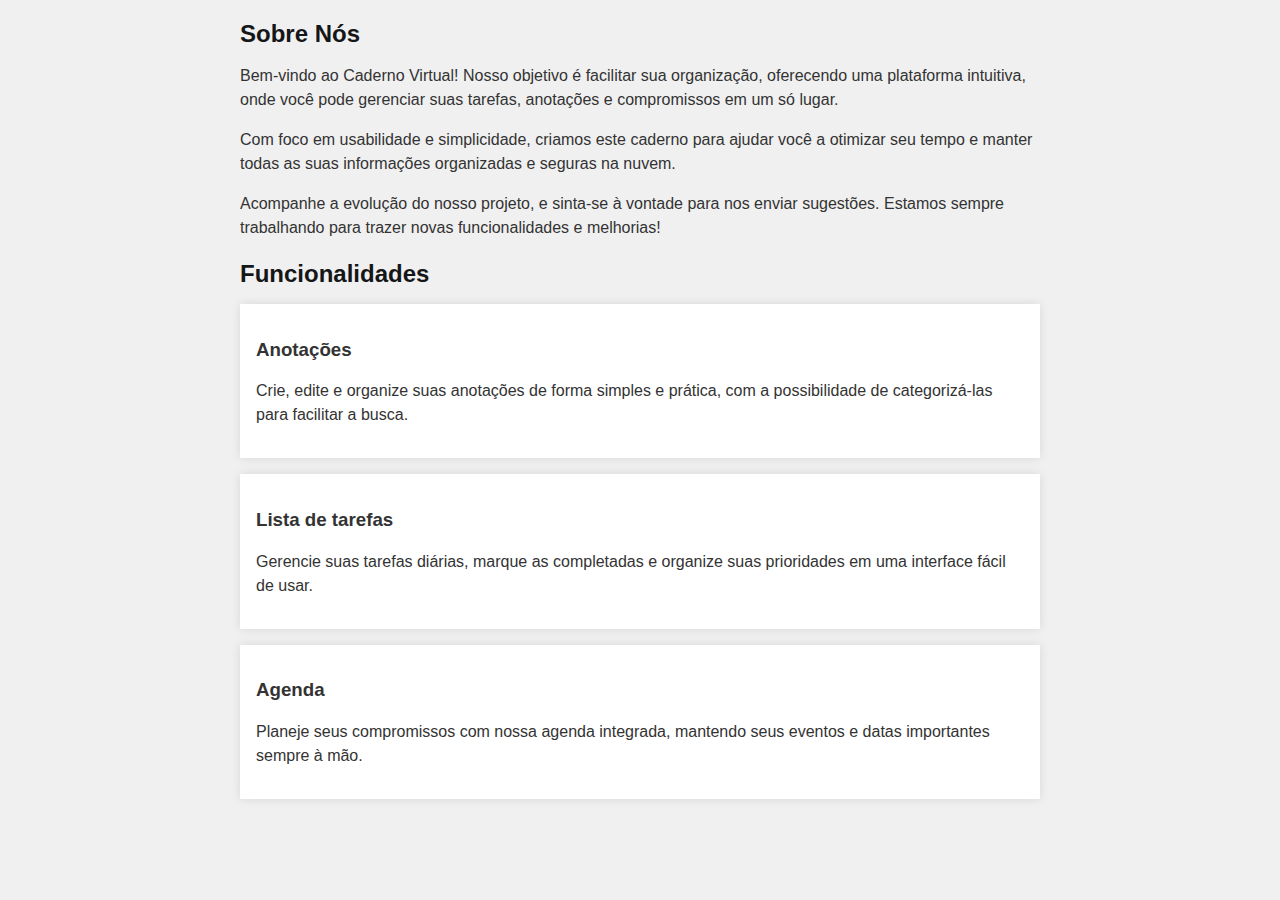
==== MeuWebCardeno/sobreNos.html @ d1ce7a65 "primeira Versão" ====
<!DOCTYPE html>
<html lang="en">
<head>
    <meta charset="UTF-8">
    <meta name="viewport" content="width=device-width, initial-scale=1.0">
    <title>sobre Nós</title>
    <link rel="stylesheet" href="styles.css">
</head>
<body>
    <!DOCTYPE html>
<html lang="en">
<head>
    <meta charset="UTF-8">
    <meta name="viewport" content="width=device-width, initial-scale=1.0">
    <title>Document</title>
</head>
<body>
   
</header>



<section id="sobre">
    <h2>Sobre Nós</h2>
    <p>Bem-vindo ao Caderno Virtual! Nosso objetivo é facilitar sua organização, oferecendo uma plataforma intuitiva, onde você pode gerenciar suas tarefas, anotações e compromissos em um só lugar. </p>
    <p>Com foco em usabilidade e simplicidade, criamos este caderno para ajudar você a otimizar seu tempo e manter todas as suas informações organizadas e seguras na nuvem.</p>
    <p>Acompanhe a evolução do nosso projeto, e sinta-se à vontade para nos enviar sugestões. Estamos sempre trabalhando para trazer novas funcionalidades e melhorias!</p>

    </section>
    
<section id="sobreNos">
    <h2>Funcionalidades</h2>
   
    <div class="sobreNos">
        <h3>Anotações</h3>
        <p>Crie, edite e organize suas anotações de forma simples e prática, com a possibilidade de categorizá-las para facilitar a busca.</p>
    </div>
   
    <div class="sobreNos">
        <h3>Lista de tarefas</h3>
        <p>Gerencie suas tarefas diárias, marque as completadas e organize suas prioridades em uma interface fácil de usar.</p>
      
    </div>
    <div class="sobreNos">
        <h3>Agenda</h3>
        <p>Planeje seus compromissos com nossa agenda integrada, mantendo seus eventos e datas importantes sempre à mão.</p>
      
    </div>
</section>

</body>
</body>
</html>
---- MeuWebCardeno/styles.css ----
.note-section{
    margin: 0;
    padding: 0;
    box-sizing: border-box;
}

body {
    font-family: Arial, sans-serif;
    background-color: #f0f0f0;
    color: #333;
}

header {
    background-color:#7c96ac;
    color: white;
    padding: 15px;
    text-align: center;
}

header h1 {
    font-size: 2em;
}

nav ul {
    list-style: none;
    display: flex;
    justify-content: center;
    margin-top: 10px;
}

nav ul li {
    margin: 0 15px;
}

nav ul li a {
    color: white;
    text-decoration: none;
    font-size: 1.2em;
}

main {
    display: flex;
    justify-content: space-around;
    padding: 20px;
}

.note-section, .tasks-section {
    background-color: white;
    padding: 20px;
    border-radius: 10px;
    box-shadow: 0 4px 8px rgba(0, 0, 0, 0.1);
    width: 45%;
}

h2 {
    margin-bottom: 15px;
}

textarea {
    width: 100%;
    height: 150px;
    padding: 10px;
    border: 1px solid #ccc;
    border-radius: 5px;
   
        border: 1px solid #ffc3a0;
        border-radius: 5px;
        background-color: #fff7f0; 
}

button {
    background-color: #41393d;
    color: white;
    border: none;
    padding: 10px 20px;
    margin-top: 10px;
    cursor: pointer;
    border-radius: 5px;
}

button:hover {
    background-color: #000000;
}

ul {
    list-style: none;
}

ul li {
    margin-bottom: 10px;
}

footer {
    text-align: center;
    padding: 20px;
    background-color: #7c96ac;
    color: white;
    position:fixed;
    width: 100%;
    bottom: 0;
}
/* Estilos para o ícone de menu hambúrguer */
.menu-hamburguer {
    width: 30px;
    height: 25px;
    position: absolute;
    top: 15px;
    right: 15px;
    cursor: pointer;
    display: flex;
    flex-direction: column;
    justify-content: space-between;
   
}

.menu-hamburguer div {
    width: 100%;
    height: 4px;
    background-color: white;
    border-radius: 2px;
    transition: all 0.3s ease;
}

/* Estilos do menu oculto */
.menu {
    display: none;
    position: absolute;
    top: 50px;
    right: 15px;
    background-color: #41393d;
    border-radius: 8px;
    box-shadow: 0 4px 8px rgba(0, 0, 0, 0.1);
}

.menu ul {
    list-style: none;
    padding: 10px;
}

.menu ul li {
    margin: 10px 0;
}

.menu ul li a {
    color: white;
    text-decoration: none;
    font-size: 1.2em;
}

.menu ul li a:hover {
    color: #eca0ff;
}

/* Estilo para quando o menu estiver ativo */
.menu.active {
    display: block;
}

/* Transformações do ícone ao abrir o menu */
.menu-hamburguer.active div:nth-child(1) {
    transform: rotate(45deg) translate(5px, 5px);
}

.menu-hamburguer.active div:nth-child(2) {
    opacity: 0;
}

.menu-hamburguer.active div:nth-child(3) {
    transform: rotate(-45deg) translate(5px, -5px);
}

nav ul {
    list-style: none;
    padding: 0;
    margin-top: 10px;
    display: flex;
}

nav ul li {
    margin-right: 15px;
}

nav ul li a {
    color: #fff;
    text-decoration: none;
}

/* Seção de tarefas */
.tasks-section {
    padding: 20px;
}

#task-form {
    display: flex;
    margin-bottom: 20px;
}

#task-form input[type="text"] {
    flex: 1;
    padding: 10px;
    font-size: 16px;
}

#task-form button {
    padding: 10px 20px;
    font-size: 16px;
}

#task-list {
    list-style: none;
    padding: 0;
}

#task-list li {
    display: flex;
    align-items: center;
    margin-bottom: 10px;
}

#task-list li span {
    flex: 1;
    margin-left: 10px;
}

#task-list li button {
    margin-left: 10px;
}



h2 {
    color: #333;
    margin-bottom: 20px;

}

p {
    margin-bottom: 15px;
    line-height: 1.5;
}

.sobreNos{
    background-color: #fff;
    padding: 1rem;
    margin: 1rem 0;
    box-shadow: 0 0 10px rgba(0, 0, 0, 0.1);
}
section {
    padding: 0rem;
    margin: 0rem auto;
    max-width: 800px;
   
}

section h2 {
    margin-bottom: 1rem;
    color: #151618;
}
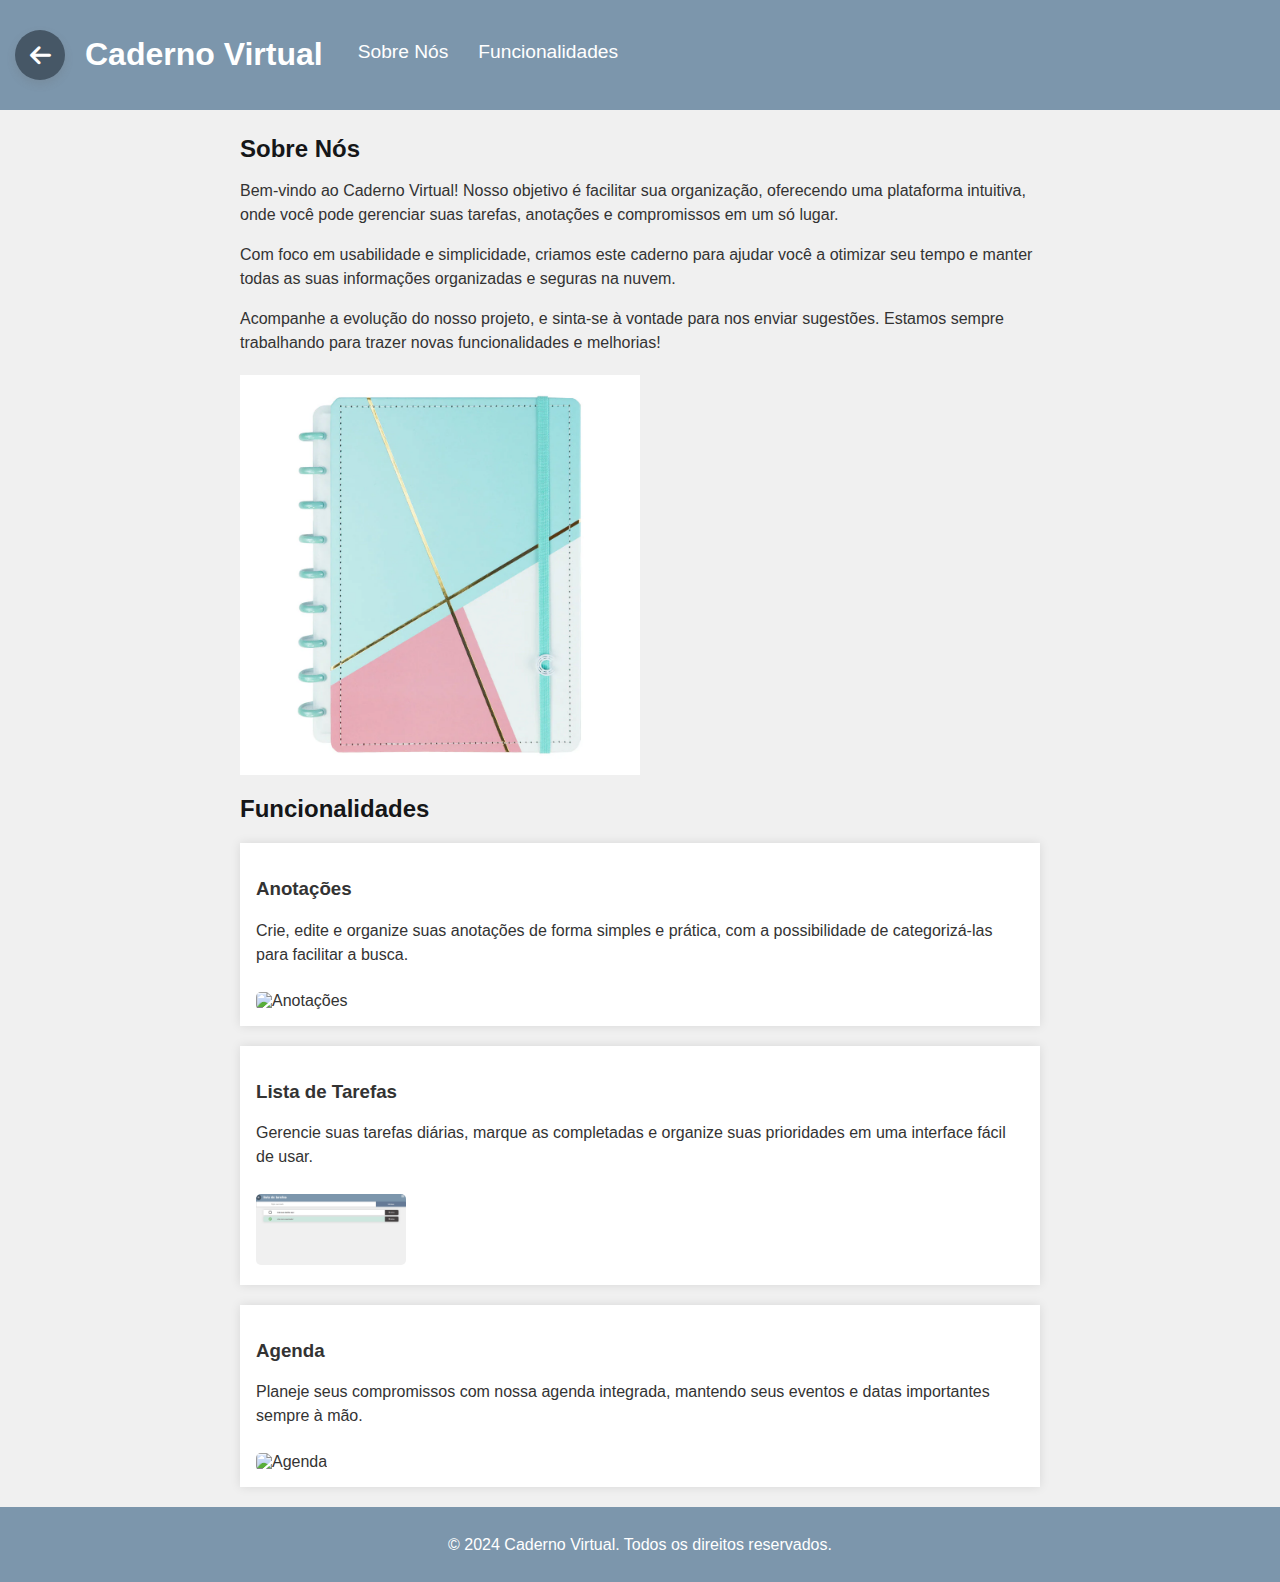
==== commit 5c9ef98a: "segunda versão" ====
--- a/MeuWebCardeno/sobreNos.html
+++ b/MeuWebCardeno/sobreNos.html
@@ -1,53 +1,59 @@
 <!DOCTYPE html>
-<html lang="en">
+<html lang="pt-BR">
 <head>
     <meta charset="UTF-8">
     <meta name="viewport" content="width=device-width, initial-scale=1.0">
-    <title>sobre Nós</title>
+    <title>Sobre Nós</title>
     <link rel="stylesheet" href="styles.css">
+    <link rel="stylesheet" href="estilo.css">
+    <link rel="stylesheet" href="https://cdnjs.cloudflare.com/ajax/libs/font-awesome/6.0.0-beta3/css/all.min.css">
 </head>
 <body>
-    <!DOCTYPE html>
-<html lang="en">
-<head>
-    <meta charset="UTF-8">
-    <meta name="viewport" content="width=device-width, initial-scale=1.0">
-    <title>Document</title>
-</head>
-<body>
-   
-</header>
+    <header>
+        <a href="javascript:history.back()" class="back-button">
+            <i class="fas fa-arrow-left"></i>
+          </a>
+        <h1>Caderno Virtual</h1>
+        <nav>
+            <ul>
+                <li><a href="#sobre">Sobre Nós</a></li>
+                <li><a href="#sobreNos">Funcionalidades</a></li>
+                
+            </ul>
+        </nav>
+    </header>
 
 
-
-<section id="sobre">
-    <h2>Sobre Nós</h2>
-    <p>Bem-vindo ao Caderno Virtual! Nosso objetivo é facilitar sua organização, oferecendo uma plataforma intuitiva, onde você pode gerenciar suas tarefas, anotações e compromissos em um só lugar. </p>
-    <p>Com foco em usabilidade e simplicidade, criamos este caderno para ajudar você a otimizar seu tempo e manter todas as suas informações organizadas e seguras na nuvem.</p>
-    <p>Acompanhe a evolução do nosso projeto, e sinta-se à vontade para nos enviar sugestões. Estamos sempre trabalhando para trazer novas funcionalidades e melhorias!</p>
-
+    <section id="sobre">
+        <h2>Sobre Nós</h2>
+        <p>Bem-vindo ao Caderno Virtual! Nosso objetivo é facilitar sua organização, oferecendo uma plataforma intuitiva, onde você pode gerenciar suas tarefas, anotações e compromissos em um só lugar.</p>
+        <p>Com foco em usabilidade e simplicidade, criamos este caderno para ajudar você a otimizar seu tempo e manter todas as suas informações organizadas e seguras na nuvem.</p>
+        <p>Acompanhe a evolução do nosso projeto, e sinta-se à vontade para nos enviar sugestões. Estamos sempre trabalhando para trazer novas funcionalidades e melhorias!</p>
+        <img src="CADERNO-ACQUA-GLAM-Caderno-Inteligente-_-38371839_1000x.webp" alt="Imagem de Caderno" class="imagem-sobre">
     </section>
     
-<section id="sobreNos">
-    <h2>Funcionalidades</h2>
+    <section id="sobreNos">
+        <h2>Funcionalidades</h2>
+        <div class="sobreNos">
+            <h3>Anotações</h3>
+            <p>Crie, edite e organize suas anotações de forma simples e prática, com a possibilidade de categorizá-las para facilitar a busca.</p>
+            <img src="https://via.placeholder.com/150" alt="Anotações" class="imagem-funcionalidade">
+        </div>
+        <div class="sobreNos">
+            <h3>Lista de Tarefas</h3>
+            <p>Gerencie suas tarefas diárias, marque as completadas e organize suas prioridades em uma interface fácil de usar.</p>
+            <img src="longin/Captura de Tela (52).png" alt="Lista de Tarefas" class="imagem-funcionalidade">
+        </div>
+        <div class="sobreNos">
+            <h3>Agenda</h3>
+            <p>Planeje seus compromissos com nossa agenda integrada, mantendo seus eventos e datas importantes sempre à mão.</p>
+            <img src="https://via.placeholder.com/150" alt="Agenda" class="imagem-funcionalidade">
+        </div>
+    </section>
+
+    <footer>
+        <p>&copy; 2024 Caderno Virtual. Todos os direitos reservados.</p>
+    </footer>
    
-    <div class="sobreNos">
-        <h3>Anotações</h3>
-        <p>Crie, edite e organize suas anotações de forma simples e prática, com a possibilidade de categorizá-las para facilitar a busca.</p>
-    </div>
-   
-    <div class="sobreNos">
-        <h3>Lista de tarefas</h3>
-        <p>Gerencie suas tarefas diárias, marque as completadas e organize suas prioridades em uma interface fácil de usar.</p>
-      
-    </div>
-    <div class="sobreNos">
-        <h3>Agenda</h3>
-        <p>Planeje seus compromissos com nossa agenda integrada, mantendo seus eventos e datas importantes sempre à mão.</p>
-      
-    </div>
-</section>
-
 </body>
-</body>
-</html>+</html>
--- a/MeuWebCardeno/styles.css
+++ b/MeuWebCardeno/styles.css
@@ -92,12 +92,22 @@
 
 footer {
     text-align: center;
-    padding: 20px;
+  
     background-color: #7c96ac;
     color: white;
-    position:fixed;
+   
     width: 100%;
     bottom: 0;
+
+
+     
+        padding: 10px;
+    
+        position: relative;
+      
+    
+    
+    
 }
 /* Estilos para o ícone de menu hambúrguer */
 .menu-hamburguer {
@@ -257,8 +267,34 @@
     color: #151618;
 }
 
-
-
-
-
-
+/* css para a pagina sobre nos */
+
+.sobreNos {
+    margin: 20px 0;
+    transition: transform 0.2s;
+}
+
+.sobreNos:hover {
+    transform: scale(1.02);
+    box-shadow: 0 0 10px rgba(0, 0, 0, 0.2);
+}
+
+.imagem-sobre {
+    max-width: 50%;  /* A imagem não excederá a largura do contêiner */
+    height: auto;     /* Mantém a proporção da imagem */
+    display: block;   /* Para garantir que não haja espaço extra embaixo da imagem */
+    margin: 20px 0;   /* Adiciona um espaço acima e abaixo da imagem */
+}
+
+
+.imagem-funcionalidade {
+    width: 150px;
+    border-radius: 5px;
+    margin-top: 10px;
+}
+
+
+
+
+
+
--- a/MeuWebCardeno/estilo.css
+++ b/MeuWebCardeno/estilo.css
@@ -0,0 +1,267 @@
+*{
+    box-sizing: border-box;
+}
+body{
+    margin:0 ;
+    padding: 0;
+    font-family: Arial, Helvetica, sans-serif;
+    background-color:#f0f0f0;
+ 
+}
+h1{
+    text-align: center;
+   
+    color: white;
+    font-size: 2rem;
+    
+    margin-right: 20px;
+    
+}
+header{
+    display: flex;
+    flex-flow:row wrap ;
+    align-items: center;
+    width: 100%;
+    background-color:#7c96ac;
+    margin: auto;
+    margin-bottom: 2%;
+
+}
+
+
+input{
+  
+    height: 50px;
+    font-size: 1rem;
+    width: 80%;
+padding-left: 10%;
+}
+button.add{
+    width: 20%;
+    cursor: pointer;
+    background-color:  rgb(101, 122, 150);
+    color: white;
+    font-weight: bold;
+    border: none;
+    height: 50px;
+    border-top-right-radius: 10px;
+    border-bottom-right-radius: 10px;
+}
+main{
+    display: flex;
+    flex-flow: row wrap;
+    width: 90%;
+    margin: auto auto;
+  
+    padding: top 40px; 
+    border-top-right-radius: 10px;
+    border-bottom-right-radius: 10px;
+}
+.item{
+    display: flex;
+    flex-flow: row wrap;
+    justify-content: center;
+    background-color: white;
+    height: 50px;
+    width: 100%;
+    box-shadow: 0 0 20px #ccc;
+    margin-bottom: 1%;
+    align-items: center;
+    cursor: pointer;
+}
+.item-icone{
+    flex: 10%;
+
+    text-align: center;
+    font-size: 30px;
+}
+
+.item-nome{
+    flex: 80%;
+   
+    font-size: 15px;
+    font-weight:bold ;
+}
+.item-botao{
+    flex: 10%;
+
+  
+}
+.delete{
+    background-color: rgb(68, 64, 64);
+    color: white;
+    border: none;
+    padding: 10%;
+    height: 50px;
+    width: 100%;
+    border-top-right-radius: 10px;
+    border-bottom-right-radius: 10px;
+    
+}
+.fa-check-circle{
+    color: rgb(140, 196, 140);
+}
+.item.clicado{
+    background-color: rgb(206, 231, 223);
+}
+.item.clicado .item-nome{
+text-decoration: line-through;
+color: gray;
+
+}
+
+
+
+
+/* Estilos para o ícone de menu hambúrguer */
+.menu-hamburguer {
+    width: 30px;
+    height: 25px;
+    position: fixed;
+    top: 15px;
+    right: 15px;
+    cursor: pointer;
+    display: flex;
+    flex-direction: column;
+    justify-content: space-between;
+   
+}
+
+.menu-hamburguer div {
+    width: 100%;
+    height: 4px;
+    background-color: white;
+    border-radius: 2px;
+    transition: all 0.3s ease;
+}
+
+/* Estilos do menu oculto */
+.menu {
+    display: none;
+    position: absolute;
+    top: 50px;
+    right: 15px;
+    background-color: #41393d;
+    border-radius: 8px;
+    box-shadow: 0 4px 8px rgba(0, 0, 0, 0.1);
+}
+
+.menu ul {
+    list-style: none;
+    padding: 10px;
+}
+
+.menu ul li {
+    margin: 10px 0;
+}
+
+.menu ul li a {
+    color: white;
+    text-decoration: none;
+    font-size: 1.2em;
+}
+
+.menu ul li a:hover {
+    color: #ffc3a0;
+}
+
+/* Estilo para quando o menu estiver ativo */
+.menu.active {
+    display: block;
+}
+
+/* Transformações do ícone ao abrir o menu */
+.menu-hamburguer.active div:nth-child(1) {
+    transform: rotate(45deg) translate(5px, 5px);
+}
+
+.menu-hamburguer.active div:nth-child(2) {
+    opacity: 0;
+}
+
+.menu-hamburguer.active div:nth-child(3) {
+    transform: rotate(-45deg) translate(5px, -5px);
+}
+
+nav ul {
+    list-style: none;
+    padding: 0;
+    margin-top: 10px;
+    display: flex;
+}
+
+nav ul li {
+    margin-right: 15px;
+}
+
+nav ul li a {
+    color: #fff;
+    text-decoration: none;
+}
+
+/* Seção de tarefas */
+.tasks-section {
+    padding: 20px;
+}
+
+#task-form {
+    display: flex;
+    margin-bottom: 20px;
+}
+
+#task-form input[type="text"] {
+    flex: 1;
+    padding: 10px;
+    font-size: 16px;
+}
+
+#task-form button {
+    padding: 10px 20px;
+    font-size: 16px;
+}
+
+#task-list {
+    list-style: none;
+    padding: 0;
+}
+
+#task-list li {
+    display: flex;
+    align-items: center;
+    margin-bottom: 10px;
+}
+
+#task-list li span {
+    flex: 1;
+    margin-left: 10px;
+}
+
+#task-list li button {
+    margin-left: 10px;
+}
+
+.back-button {
+    display: inline-block;
+    width: 50px;
+    height: 50px;
+    background-color: #465766; /* Cor da bola */
+    border-radius: 50%; /* botão redondo */
+    display: flex;
+    align-items: center;
+    justify-content: center;
+    text-decoration: none;
+    color: white;
+    font-size: 24px;
+    margin-right: 20px; /* Espaçamento entre o ícone e o título */
+    box-shadow: 0 4px 8px rgba(107, 107, 107, 0.2); /* Sombras para um efeito sutil */
+}
+
+.back-button:hover {
+    background-color: #c2c595; /* Cor ao passar o mouse */
+}
+
+
+
+
+
+
